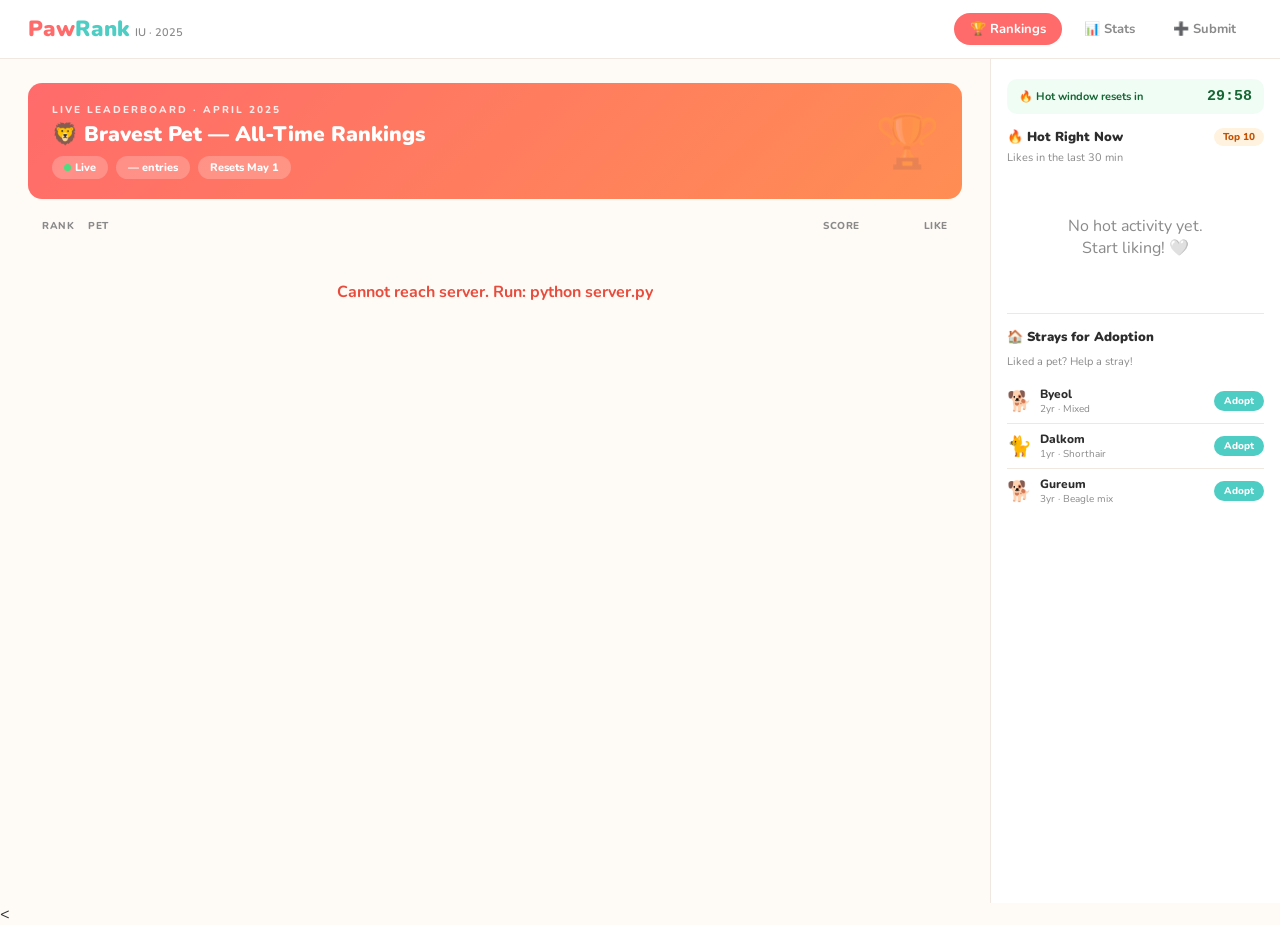
==== static/index.html @ b9560fa9 "basic" ====
<!DOCTYPE html>
<html lang="en">
<head>
  <meta charset="UTF-8"/>
  <meta name="viewport" content="width=device-width, initial-scale=1.0"/>
  <title>PawRank — IU Pet Leaderboard</title>
  <link href="https://fonts.googleapis.com/css2?family=Nunito:wght@400;600;700;800;900&display=swap" rel="stylesheet"/>
  <link rel="stylesheet" href="/static/style.css"/>
</head>
<body>

<nav>
  <div class="logo">Paw<span>Rank</span><small>IU · 2025</small></div>
  <div class="nav-right">
    <button class="nav-tab active" onclick="showPage('rank')">🏆 Rankings</button>
    <button class="nav-tab" onclick="showPage('stats')">📊 Stats</button>
    <button class="nav-tab" onclick="showPage('add')">➕ Submit</button>
  </div>
</nav>

<div class="app">

  <!-- MAIN -->
  <div class="main-area">

    <div class="page active" id="page-rank">
      <div class="banner">
        <div class="banner-label">Live Leaderboard · April 2025</div>
        <div class="banner-title">🦁 Bravest Pet — All-Time Rankings</div>
        <div class="banner-row">
          <div class="banner-pill"><span class="live-dot"></span>Live</div>
          <div class="banner-pill" id="entry-count">— entries</div>
          <div class="banner-pill">Resets May 1</div>
        </div>
      </div>
      <div class="board-header">
        <div>Rank</div>
        <div>Pet</div>
        <div style="text-align:right">Score</div>
        <div style="text-align:right">Like</div>
      </div>
      <div id="rank-list"><div class="loading">Loading...</div></div>
    </div>

    <div class="page" id="page-stats">
      <div class="banner banner-purple">
        <div class="banner-label">Analytics</div>
        <div class="banner-title">📊 Score Statistics</div>
      </div>
      <div class="stats-grid" id="stats-cards">
        <div class="stat-card span3">Loading...</div>
      </div>
      <div class="s-lbl">Endpoint Performance</div>
      <div class="form-card" id="perf-table"></div>
      <div class="api-log" id="stats-log">Waiting...</div>
    </div>

    <div class="page" id="page-add">
      <div class="s-lbl">Submit Your Pet</div>
      <div class="form-card">
        <div class="row2">
          <div class="field"><label>Username</label><input id="f-user" placeholder="e.g. jiwoo_kim"/></div>
          <div class="field"><label>Pet Name</label><input id="f-pet" placeholder="e.g. Bori"/></div>
        </div>
        <div class="row2">
          <div class="field">
            <label>Pet Type</label>
            <select id="f-type">
              <option>Dog</option><option>Cat</option><option>Rabbit</option>
              <option>Hamster</option><option>Bird</option><option>Other</option>
            </select>
          </div>
          <div class="field"><label>Score</label><input id="f-score" type="number" placeholder="0–100" min="0" max="100"/></div>
        </div>
        <div class="field">
          <label>Theme</label>
          <select id="f-theme">
            <option>Bravest Pet</option><option>Best Outfit</option>
            <option>Best Matching Song</option><option>Smartest Pet</option>
            <option>Cutest Pet</option><option>Most Look-alike Owner</option>
            <option>Best Pose</option>
          </select>
        </div>
        <button class="submit-btn" onclick="submitEntry()">Submit to Leaderboard 🚀</button>
      </div>
      <div class="s-lbl">Remove Entry</div>
      <div class="form-card">
        <div class="field"><label>Username</label><input id="r-user" placeholder="e.g. jiwoo_kim"/></div>
        <button class="remove-btn" onclick="removeEntry()">Remove Entry</button>
      </div>
      <div class="api-log" id="add-log">No requests yet.</div>
    </div>

  </div>

  <!-- SIDEBAR -->
  <div class="sidebar">
    <div class="countdown-box">
      <div class="cd-label">🔥 Hot window resets in</div>
      <div class="cd-time" id="hot-timer">30:00</div>
    </div>
    <div class="s-title">
      🔥 Hot Right Now
      <span class="hot-badge">Top 10</span>
    </div>
    <div class="s-sub">Likes in the last 30 min</div>
    <div id="hot-list"><div class="loading">No hot activity yet.<br/>Start liking! 🤍</div></div>

    <div class="s-divider"></div>

    <div class="s-title" style="margin-bottom:8px">🏠 Strays for Adoption</div>
    <div class="s-sub">Liked a pet? Help a stray!</div>
    <div id="stray-list">
      <div class="stray-row">
        <span class="stray-emoji">🐕</span>
        <div class="stray-info"><div class="stray-name">Byeol</div><div class="stray-desc">2yr · Mixed</div></div>
        <button class="adopt-btn" onclick="toast('💛 Redirecting to adoption!')">Adopt</button>
      </div>
      <div class="stray-row">
        <span class="stray-emoji">🐈</span>
        <div class="stray-info"><div class="stray-name">Dalkom</div><div class="stray-desc">1yr · Shorthair</div></div>
        <button class="adopt-btn" onclick="toast('💛 Redirecting to adoption!')">Adopt</button>
      </div>
      <div class="stray-row">
        <span class="stray-emoji">🐕</span>
        <div class="stray-info"><div class="stray-name">Gureum</div><div class="stray-desc">3yr · Beagle mix</div></div>
        <button class="adopt-btn" onclick="toast('💛 Redirecting to adoption!')">Adopt</button>
      </div>
    </div>
  </div>

</div>

<div class="toast" id="toast-el"></div>

<<script src="/static/api.js"></script>
<script src="/static/leaderboard.js"></script>
<script src="/static/hotlist.js"></script>
<script src="/static/app.js"></script>
</body>
</html>
---- static/style.css ----
*{box-sizing:border-box;margin:0;padding:0}
:root{
  --brand:#ff6b6b;
  --brand2:#4ecdc4;
  --hot:#ff8c00;
  --bg:#fefaf6;
  --card:#fff;
  --border:#f0e8e0;
  --text:#2d2d2d;
  --muted:#8a8a8a;
  --r:14px;
}

/* ── BASE ── */
body{
  font-family:'Nunito',sans-serif;
  background:var(--bg);
  color:var(--text);
  min-height:100vh;
}

/* ── NAV ── */
nav{
  display:flex;
  align-items:center;
  justify-content:space-between;
  padding:13px 28px;
  background:#fff;
  border-bottom:1.5px solid var(--border);
  position:sticky;
  top:0;
  z-index:100;
}
.logo{font-size:22px;font-weight:900;color:var(--brand)}
.logo span{color:var(--brand2)}
.logo small{font-size:11px;font-weight:600;color:var(--muted);margin-left:5px}
.nav-right{display:flex;gap:6px}
.nav-tab{
  padding:7px 16px;
  border-radius:20px;
  font-size:13px;
  font-weight:700;
  cursor:pointer;
  border:none;
  background:transparent;
  color:var(--muted);
  font-family:'Nunito',sans-serif;
  transition:all .15s;
}
.nav-tab:hover{background:#f5f0eb}
.nav-tab.active{background:var(--brand);color:#fff}

/* ── LAYOUT ── */
.app{display:flex;min-height:calc(100vh - 56px)}
.main-area{flex:1;padding:24px 28px;min-width:0;overflow-y:auto}
.sidebar{
  width:290px;
  flex-shrink:0;
  border-left:1.5px solid var(--border);
  padding:20px 16px;
  background:#fff;
  position:sticky;
  top:56px;
  height:calc(100vh - 56px);
  overflow-y:auto;
}

/* ── PAGES ── */
.page{display:none}
.page.active{display:block}

/* ── BANNER ── */
.banner{
  border-radius:var(--r);
  padding:20px 24px;
  color:#fff;
  margin-bottom:20px;
  background:linear-gradient(135deg,#ff6b6b,#ff8e53);
  position:relative;
  overflow:hidden;
}
.banner::after{
  content:'🏆';
  position:absolute;
  right:22px;top:50%;
  transform:translateY(-50%);
  font-size:52px;
  opacity:.18;
}
.banner-purple{background:linear-gradient(135deg,#7c3aed,#a855f7)}
.banner-purple::after{content:'📊'}
.banner-label{
  font-size:10px;font-weight:800;
  letter-spacing:2px;text-transform:uppercase;
  opacity:.85;margin-bottom:3px;
}
.banner-title{font-size:21px;font-weight:900}
.banner-row{display:flex;align-items:center;gap:8px;margin-top:8px;flex-wrap:wrap}
.banner-pill{
  background:rgba(255,255,255,.22);
  border-radius:20px;
  padding:4px 12px;
  font-size:11px;font-weight:800;
}

/* ── LIVE DOT ── */
.live-dot{
  width:7px;height:7px;
  border-radius:50%;
  background:#4ade80;
  display:inline-block;
  margin-right:4px;
  animation:pulse 1.4s infinite;
}
@keyframes pulse{0%,100%{opacity:1}50%{opacity:.3}}

/* ── LEADERBOARD ── */
.board-header{
  display:grid;
  grid-template-columns:46px 1fr 80px 88px;
  padding:0 14px 8px;
  font-size:10px;font-weight:800;
  color:var(--muted);
  letter-spacing:.6px;
  text-transform:uppercase;
}
.rank-row{
  display:grid;
  grid-template-columns:46px 1fr 80px 88px;
  align-items:center;
  background:var(--card);
  border:1.5px solid var(--border);
  border-radius:var(--r);
  padding:11px 14px;
  margin-bottom:7px;
  transition:transform .12s,box-shadow .12s;
}
.rank-row:hover{transform:translateX(3px);box-shadow:0 2px 10px rgba(0,0,0,.06)}
.rank-row.gold{border-color:#FFD700;border-width:2px;background:#fffdf0}
.rank-row.silver{border-color:#C0C0C0;border-width:2px}
.rank-row.bronze{border-color:#CD7F32;border-width:2px;background:#fff8f4}

.rank-num{font-size:19px;font-weight:900;text-align:center}
.rank-pet{display:flex;align-items:center;gap:10px}
.pet-av{
  width:40px;height:40px;
  border-radius:50%;
  display:flex;align-items:center;justify-content:center;
  font-size:22px;flex-shrink:0;
}
.pet-name{font-size:14px;font-weight:800}
.pet-owner{font-size:11px;color:var(--muted)}
.type-tag{
  display:inline-block;
  background:#f5f0eb;
  border-radius:20px;
  padding:1px 7px;
  font-size:10px;font-weight:700;
  color:#8a7060;margin-top:2px;
}
.score-col{text-align:right}
.score-num{font-size:17px;font-weight:900;color:var(--brand);display:inline-block}
.score-lbl{font-size:10px;color:var(--muted);font-weight:700}
.like-col{display:flex;justify-content:flex-end}
.like-btn{
  display:flex;align-items:center;gap:5px;
  background:none;
  border:1.5px solid var(--border);
  border-radius:20px;
  padding:6px 13px;
  font-size:13px;font-weight:800;
  cursor:pointer;
  font-family:'Nunito',sans-serif;
  transition:all .12s;
  white-space:nowrap;
}
.like-btn:hover{border-color:#ffb3b3;background:#fff5f5}
.like-btn.liked{background:#fff0f0;border-color:var(--brand);color:var(--brand)}
.like-btn:active{transform:scale(.95)}

@keyframes scoreFlash{
  0%{transform:scale(1)}
  40%{transform:scale(1.25);color:#ff4444}
  100%{transform:scale(1)}
}
.flash{animation:scoreFlash .32s ease}

/* ── SIDEBAR ── */
.countdown-box{
  background:#f0fdf4;
  border-radius:10px;
  padding:9px 12px;
  margin-bottom:14px;
  display:flex;align-items:center;justify-content:space-between;
}
.cd-label{font-size:11px;font-weight:700;color:#166534}
.cd-time{font-size:15px;font-weight:900;color:#166534;font-family:monospace}
.s-title{
  font-size:13px;font-weight:900;
  margin-bottom:4px;
  display:flex;align-items:center;justify-content:space-between;
}
.s-sub{font-size:11px;color:var(--muted);margin-bottom:10px}
.hot-badge{
  background:#fff3e0;color:#c45000;
  border-radius:20px;padding:2px 9px;
  font-size:10px;font-weight:800;
}
.hot-item{
  display:flex;align-items:center;gap:8px;
  padding:8px 9px;border-radius:9px;
  margin-bottom:5px;
  border:1px solid transparent;
  cursor:pointer;transition:background .1s;
}
.hot-item:hover{background:#fff5f5;border-color:#ffe0e0}
.hot-item.top3{border-color:#ffd700;background:#fffdf0}
.h-rank{font-size:12px;font-weight:900;width:20px;text-align:center;flex-shrink:0}
.h-emoji{font-size:20px;flex-shrink:0}
.h-info{flex:1;min-width:0}
.h-name{font-size:12px;font-weight:800;white-space:nowrap;overflow:hidden;text-overflow:ellipsis}
.h-owner{font-size:10px;color:var(--muted)}
.h-bar{height:3px;background:#ffe0cc;border-radius:2px;margin-top:3px}
.h-bar-fill{height:100%;background:var(--hot);border-radius:2px;transition:width .35s}
.h-count{font-size:11px;font-weight:900;color:var(--hot);flex-shrink:0}
.s-divider{border:none;border-top:1px solid var(--border);margin:14px 0}

/* ── STRAYS ── */
.stray-row{
  display:flex;align-items:center;gap:8px;
  padding:7px 0;
  border-bottom:1px solid var(--border);
}
.stray-row:last-child{border-bottom:none}
.stray-emoji{font-size:20px}
.stray-info{flex:1}
.stray-name{font-size:12px;font-weight:800}
.stray-desc{font-size:10px;color:var(--muted)}
.adopt-btn{
  background:var(--brand2);color:#fff;
  border:none;border-radius:20px;
  padding:3px 10px;font-size:10px;font-weight:800;
  cursor:pointer;font-family:'Nunito',sans-serif;
}
.adopt-btn:hover{background:#3bbdb4}

/* ── STATS ── */
.stats-grid{display:grid;grid-template-columns:repeat(3,1fr);gap:10px;margin-bottom:18px}
.stat-card{
  background:var(--card);
  border:1.5px solid var(--border);
  border-radius:var(--r);
  padding:14px;text-align:center;
}
.span3{grid-column:span 3;padding:30px;color:var(--muted)}
.stat-val{font-size:24px;font-weight:900;color:var(--brand)}
.stat-lbl{font-size:11px;font-weight:700;color:var(--muted);margin-top:2px}
.perf-row{
  display:flex;align-items:center;justify-content:space-between;
  padding:8px 0;border-bottom:1px solid var(--border);
}
.perf-row:last-child{border-bottom:none}
.perf-ep{
  font-size:12px;font-weight:800;font-family:monospace;
  background:#f5f5f5;padding:2px 7px;border-radius:5px;
}
.perf-val{font-size:13px;font-weight:900;color:var(--brand2)}

/* ── FORM ── */
.form-card{
  background:var(--card);
  border:1.5px solid var(--border);
  border-radius:var(--r);
  padding:20px;margin-bottom:16px;
}
.field{margin-bottom:13px}
.field label{
  display:block;font-size:11px;font-weight:800;
  color:var(--muted);text-transform:uppercase;
  letter-spacing:.7px;margin-bottom:5px;
}
.field input,.field select{
  width:100%;
  border:1.5px solid var(--border);
  border-radius:9px;
  padding:9px 13px;
  font-size:14px;
  font-family:'Nunito',sans-serif;
  outline:none;background:#fff;color:var(--text);
  transition:border-color .15s;
}
.field input:focus,.field select:focus{border-color:var(--brand2)}
.row2{display:grid;grid-template-columns:1fr 1fr;gap:12px}
.submit-btn{
  width:100%;background:var(--brand);color:#fff;
  border:none;border-radius:11px;padding:12px;
  font-size:15px;font-weight:900;cursor:pointer;
  font-family:'Nunito',sans-serif;transition:background .15s;
}
.submit-btn:hover{background:#ff5252}
.remove-btn{
  width:100%;background:#fff;color:var(--brand);
  border:1.5px solid var(--brand);border-radius:11px;
  padding:10px;font-size:14px;font-weight:800;
  cursor:pointer;font-family:'Nunito',sans-serif;transition:all .15s;
}
.remove-btn:hover{background:#fff0f0}

/* ── MISC ── */
.api-log{
  background:#1a1a2e;color:#a0e4a0;
  border-radius:9px;padding:12px;
  font-family:monospace;font-size:11px;
  max-height:130px;overflow-y:auto;
  margin-top:12px;white-space:pre-wrap;word-break:break-all;
}
.s-lbl{
  font-size:11px;font-weight:800;color:var(--muted);
  letter-spacing:.6px;text-transform:uppercase;margin-bottom:10px;
}
.loading{text-align:center;padding:40px;color:var(--muted)}
.toast{
  position:fixed;bottom:24px;left:50%;
  transform:translateX(-50%) translateY(8px);
  background:#2d2d2d;color:#fff;
  padding:10px 22px;border-radius:20px;
  font-size:13px;font-weight:700;
  z-index:999;opacity:0;
  transition:opacity .22s,transform .22s;
  pointer-events:none;
}
.toast.show{opacity:1;transform:translateX(-50%) translateY(0)}
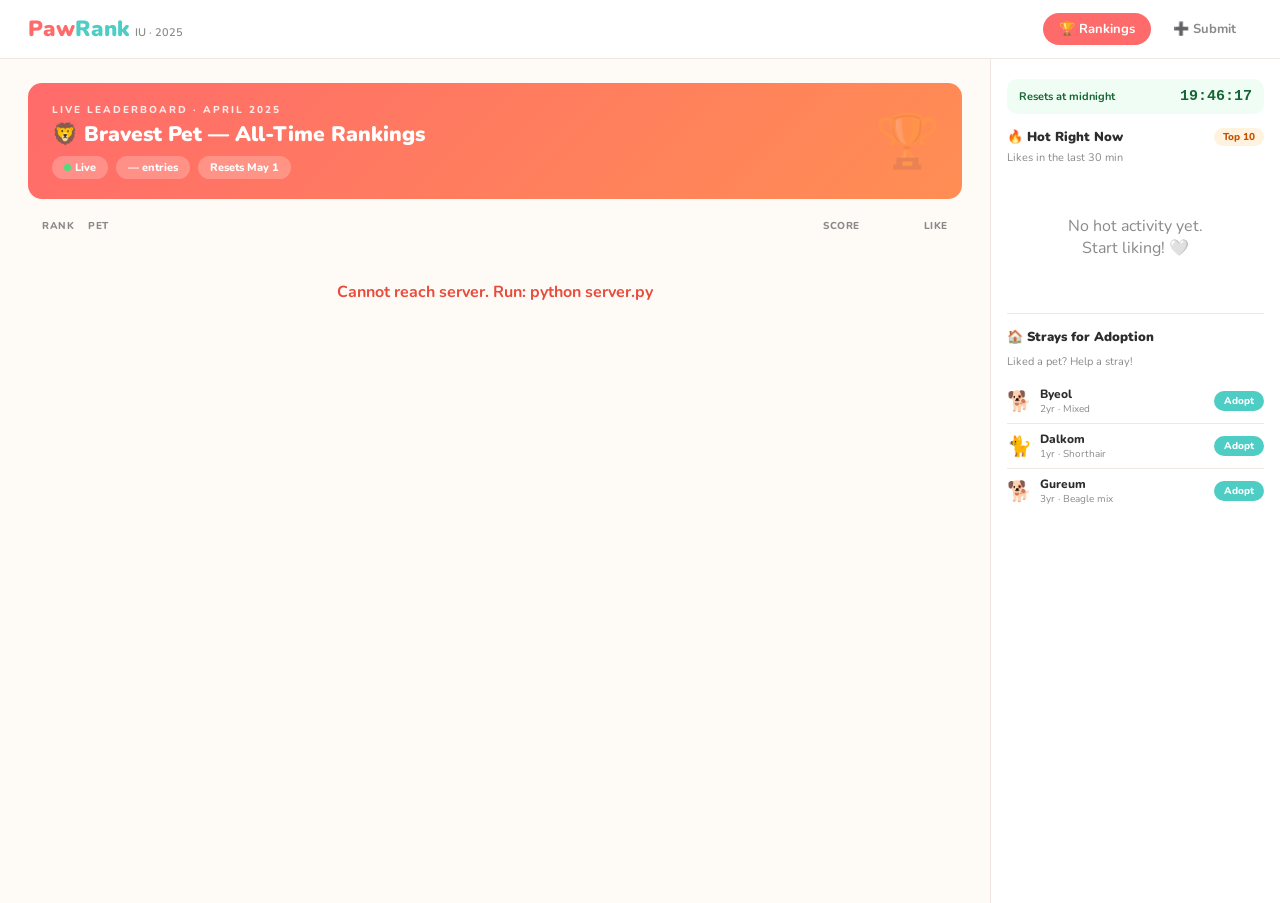
==== commit 9979807d: "leaderboard change" ====
--- a/static/index.html
+++ b/static/index.html
@@ -3,7 +3,7 @@
 <head>
   <meta charset="UTF-8"/>
   <meta name="viewport" content="width=device-width, initial-scale=1.0"/>
-  <title>PawRank — IU Pet Leaderboard</title>
+  <title>PawRank — Rankings</title>
   <link href="https://fonts.googleapis.com/css2?family=Nunito:wght@400;600;700;800;900&display=swap" rel="stylesheet"/>
   <link rel="stylesheet" href="/static/style.css"/>
 </head>
@@ -12,91 +12,35 @@
 <nav>
   <div class="logo">Paw<span>Rank</span><small>IU · 2025</small></div>
   <div class="nav-right">
-    <button class="nav-tab active" onclick="showPage('rank')">🏆 Rankings</button>
-    <button class="nav-tab" onclick="showPage('stats')">📊 Stats</button>
-    <button class="nav-tab" onclick="showPage('add')">➕ Submit</button>
+    <a href="/"><button class="nav-tab active">🏆 Rankings</button></a>
+    <a href="/submit"><button class="nav-tab">➕ Submit</button></a>
   </div>
 </nav>
 
 <div class="app">
 
-  <!-- MAIN -->
   <div class="main-area">
-
-    <div class="page active" id="page-rank">
-      <div class="banner">
-        <div class="banner-label">Live Leaderboard · April 2025</div>
-        <div class="banner-title">🦁 Bravest Pet — All-Time Rankings</div>
-        <div class="banner-row">
-          <div class="banner-pill"><span class="live-dot"></span>Live</div>
-          <div class="banner-pill" id="entry-count">— entries</div>
-          <div class="banner-pill">Resets May 1</div>
-        </div>
+    <div class="banner">
+      <div class="banner-label">Live Leaderboard · April 2025</div>
+      <div class="banner-title">🦁 Bravest Pet — All-Time Rankings</div>
+      <div class="banner-row">
+        <div class="banner-pill"><span class="live-dot"></span>Live</div>
+        <div class="banner-pill" id="entry-count">— entries</div>
+        <div class="banner-pill">Resets May 1</div>
       </div>
-      <div class="board-header">
-        <div>Rank</div>
-        <div>Pet</div>
-        <div style="text-align:right">Score</div>
-        <div style="text-align:right">Like</div>
-      </div>
-      <div id="rank-list"><div class="loading">Loading...</div></div>
     </div>
-
-    <div class="page" id="page-stats">
-      <div class="banner banner-purple">
-        <div class="banner-label">Analytics</div>
-        <div class="banner-title">📊 Score Statistics</div>
-      </div>
-      <div class="stats-grid" id="stats-cards">
-        <div class="stat-card span3">Loading...</div>
-      </div>
-      <div class="s-lbl">Endpoint Performance</div>
-      <div class="form-card" id="perf-table"></div>
-      <div class="api-log" id="stats-log">Waiting...</div>
+    <div class="board-header">
+      <div>Rank</div>
+      <div>Pet</div>
+      <div style="text-align:right">Score</div>
+      <div style="text-align:right">Like</div>
     </div>
-
-    <div class="page" id="page-add">
-      <div class="s-lbl">Submit Your Pet</div>
-      <div class="form-card">
-        <div class="row2">
-          <div class="field"><label>Username</label><input id="f-user" placeholder="e.g. jiwoo_kim"/></div>
-          <div class="field"><label>Pet Name</label><input id="f-pet" placeholder="e.g. Bori"/></div>
-        </div>
-        <div class="row2">
-          <div class="field">
-            <label>Pet Type</label>
-            <select id="f-type">
-              <option>Dog</option><option>Cat</option><option>Rabbit</option>
-              <option>Hamster</option><option>Bird</option><option>Other</option>
-            </select>
-          </div>
-          <div class="field"><label>Score</label><input id="f-score" type="number" placeholder="0–100" min="0" max="100"/></div>
-        </div>
-        <div class="field">
-          <label>Theme</label>
-          <select id="f-theme">
-            <option>Bravest Pet</option><option>Best Outfit</option>
-            <option>Best Matching Song</option><option>Smartest Pet</option>
-            <option>Cutest Pet</option><option>Most Look-alike Owner</option>
-            <option>Best Pose</option>
-          </select>
-        </div>
-        <button class="submit-btn" onclick="submitEntry()">Submit to Leaderboard 🚀</button>
-      </div>
-      <div class="s-lbl">Remove Entry</div>
-      <div class="form-card">
-        <div class="field"><label>Username</label><input id="r-user" placeholder="e.g. jiwoo_kim"/></div>
-        <button class="remove-btn" onclick="removeEntry()">Remove Entry</button>
-      </div>
-      <div class="api-log" id="add-log">No requests yet.</div>
-    </div>
-
+    <div id="rank-list"><div class="loading">Loading...</div></div>
   </div>
 
-  <!-- SIDEBAR -->
   <div class="sidebar">
     <div class="countdown-box">
-      <div class="cd-label">🔥 Hot window resets in</div>
+      <div class="cd-label"> Resets at midnight</div>
       <div class="cd-time" id="hot-timer">30:00</div>
     </div>
     <div class="s-title">
@@ -104,26 +48,37 @@
       <span class="hot-badge">Top 10</span>
     </div>
     <div class="s-sub">Likes in the last 30 min</div>
-    <div id="hot-list"><div class="loading">No hot activity yet.<br/>Start liking! 🤍</div></div>
+    <div id="hot-list">
+      <div class="loading">No hot activity yet.<br/>Start liking! 🤍</div>
+    </div>
 
     <div class="s-divider"></div>
 
     <div class="s-title" style="margin-bottom:8px">🏠 Strays for Adoption</div>
     <div class="s-sub">Liked a pet? Help a stray!</div>
-    <div id="stray-list">
+    <div>
       <div class="stray-row">
         <span class="stray-emoji">🐕</span>
-        <div class="stray-info"><div class="stray-name">Byeol</div><div class="stray-desc">2yr · Mixed</div></div>
+        <div class="stray-info">
+          <div class="stray-name">Byeol</div>
+          <div class="stray-desc">2yr · Mixed</div>
+        </div>
         <button class="adopt-btn" onclick="toast('💛 Redirecting to adoption!')">Adopt</button>
       </div>
       <div class="stray-row">
         <span class="stray-emoji">🐈</span>
-        <div class="stray-info"><div class="stray-name">Dalkom</div><div class="stray-desc">1yr · Shorthair</div></div>
+        <div class="stray-info">
+          <div class="stray-name">Dalkom</div>
+          <div class="stray-desc">1yr · Shorthair</div>
+        </div>
         <button class="adopt-btn" onclick="toast('💛 Redirecting to adoption!')">Adopt</button>
       </div>
       <div class="stray-row">
         <span class="stray-emoji">🐕</span>
-        <div class="stray-info"><div class="stray-name">Gureum</div><div class="stray-desc">3yr · Beagle mix</div></div>
+        <div class="stray-info">
+          <div class="stray-name">Gureum</div>
+          <div class="stray-desc">3yr · Beagle mix</div>
+        </div>
         <button class="adopt-btn" onclick="toast('💛 Redirecting to adoption!')">Adopt</button>
       </div>
     </div>
@@ -133,7 +88,7 @@
 
 <div class="toast" id="toast-el"></div>
 
-<<script src="/static/api.js"></script>
+<script src="/static/api.js"></script>
 <script src="/static/leaderboard.js"></script>
 <script src="/static/hotlist.js"></script>
 <script src="/static/app.js"></script>
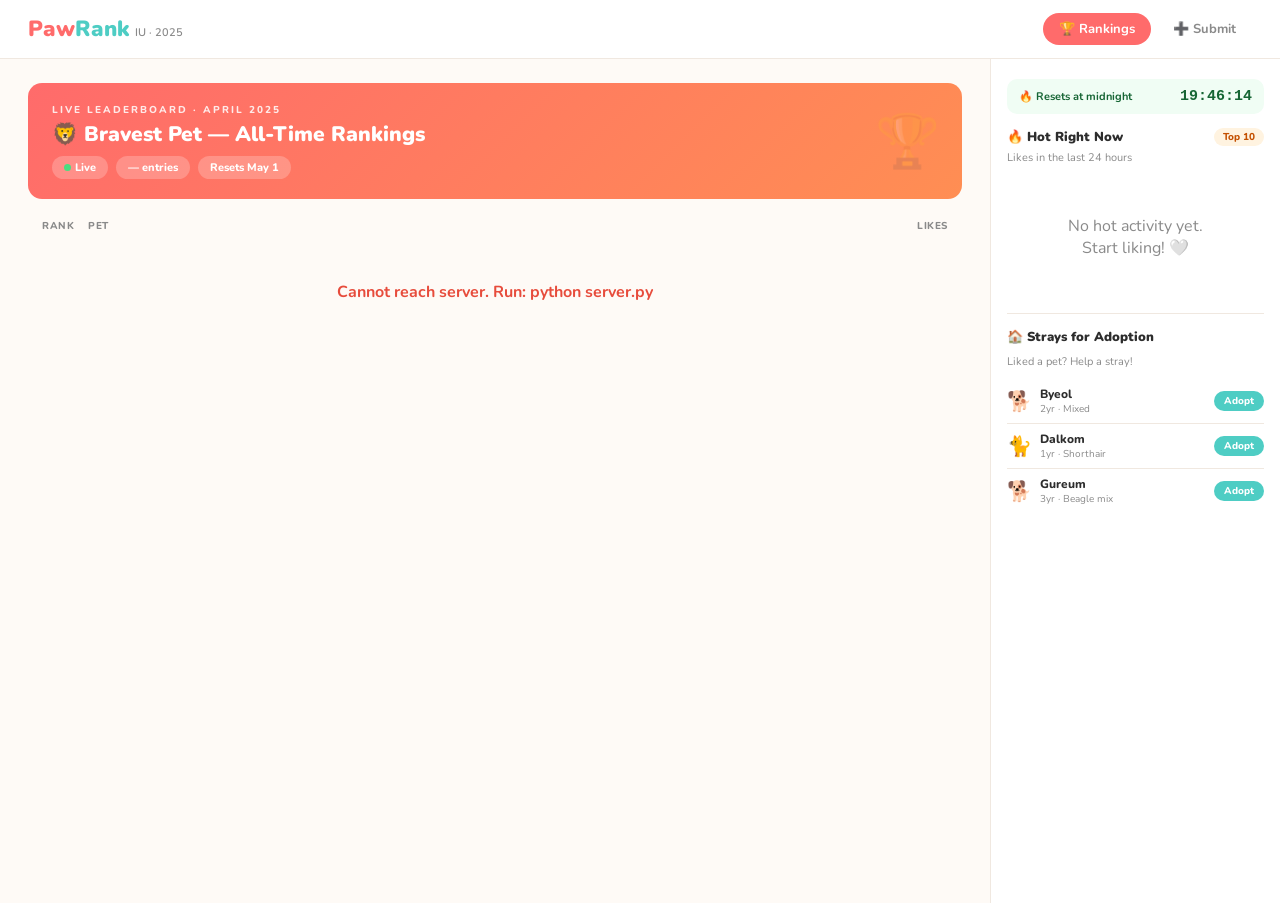
==== commit dce6b325: "change 2" ====
--- a/static/index.html
+++ b/static/index.html
@@ -32,22 +32,21 @@
     <div class="board-header">
       <div>Rank</div>
       <div>Pet</div>
-      <div style="text-align:right">Score</div>
-      <div style="text-align:right">Like</div>
+      <div style="text-align:right">Likes</div>
     </div>
     <div id="rank-list"><div class="loading">Loading...</div></div>
   </div>
 
   <div class="sidebar">
     <div class="countdown-box">
-      <div class="cd-label"> Resets at midnight</div>
-      <div class="cd-time" id="hot-timer">30:00</div>
+      <div class="cd-label">🔥 Resets at midnight</div>
+      <div class="cd-time" id="hot-timer">00:00:00</div>
     </div>
     <div class="s-title">
       🔥 Hot Right Now
       <span class="hot-badge">Top 10</span>
     </div>
-    <div class="s-sub">Likes in the last 30 min</div>
+    <div class="s-sub">Likes in the last 24 hours</div>
     <div id="hot-list">
       <div class="loading">No hot activity yet.<br/>Start liking! 🤍</div>
     </div>
--- a/static/style.css
+++ b/static/style.css
@@ -11,7 +11,7 @@
   --r:14px;
 }
 
-/* ── BASE ── */
+
 body{
   font-family:'Nunito',sans-serif;
   background:var(--bg);
@@ -19,7 +19,7 @@
   min-height:100vh;
 }
 
-/* ── NAV ── */
+
 nav{
   display:flex;
   align-items:center;
@@ -34,7 +34,8 @@
 .logo{font-size:22px;font-weight:900;color:var(--brand)}
 .logo span{color:var(--brand2)}
 .logo small{font-size:11px;font-weight:600;color:var(--muted);margin-left:5px}
-.nav-right{display:flex;gap:6px}
+.nav-right{display:flex;gap:6px;align-items:center}
+.nav-right a{text-decoration:none}
 .nav-tab{
   padding:7px 16px;
   border-radius:20px;
@@ -50,7 +51,6 @@
 .nav-tab:hover{background:#f5f0eb}
 .nav-tab.active{background:var(--brand);color:#fff}
 
-/* ── LAYOUT ── */
 .app{display:flex;min-height:calc(100vh - 56px)}
 .main-area{flex:1;padding:24px 28px;min-width:0;overflow-y:auto}
 .sidebar{
@@ -65,11 +65,14 @@
   overflow-y:auto;
 }
 
-/* ── PAGES ── */
-.page{display:none}
-.page.active{display:block}
-
-/* ── BANNER ── */
+
+.submit-wrap{
+  max-width:560px;
+  margin:0 auto;
+  padding:24px 28px;
+}
+
+
 .banner{
   border-radius:var(--r);
   padding:20px 24px;
@@ -87,8 +90,8 @@
   font-size:52px;
   opacity:.18;
 }
-.banner-purple{background:linear-gradient(135deg,#7c3aed,#a855f7)}
-.banner-purple::after{content:'📊'}
+.banner-teal{background:linear-gradient(135deg,#4ecdc4,#2bb5ab)}
+.banner-teal::after{content:'➕'}
 .banner-label{
   font-size:10px;font-weight:800;
   letter-spacing:2px;text-transform:uppercase;
@@ -103,7 +106,7 @@
   font-size:11px;font-weight:800;
 }
 
-/* ── LIVE DOT ── */
+
 .live-dot{
   width:7px;height:7px;
   border-radius:50%;
@@ -114,10 +117,10 @@
 }
 @keyframes pulse{0%,100%{opacity:1}50%{opacity:.3}}
 
-/* ── LEADERBOARD ── */
+
 .board-header{
   display:grid;
-  grid-template-columns:46px 1fr 80px 88px;
+  grid-template-columns:46px 1fr 80px;
   padding:0 14px 8px;
   font-size:10px;font-weight:800;
   color:var(--muted);
@@ -126,7 +129,7 @@
 }
 .rank-row{
   display:grid;
-  grid-template-columns:46px 1fr 80px 88px;
+  grid-template-columns:46px 1fr 80px;
   align-items:center;
   background:var(--card);
   border:1.5px solid var(--border);
@@ -161,22 +164,6 @@
 .score-col{text-align:right}
 .score-num{font-size:17px;font-weight:900;color:var(--brand);display:inline-block}
 .score-lbl{font-size:10px;color:var(--muted);font-weight:700}
-.like-col{display:flex;justify-content:flex-end}
-.like-btn{
-  display:flex;align-items:center;gap:5px;
-  background:none;
-  border:1.5px solid var(--border);
-  border-radius:20px;
-  padding:6px 13px;
-  font-size:13px;font-weight:800;
-  cursor:pointer;
-  font-family:'Nunito',sans-serif;
-  transition:all .12s;
-  white-space:nowrap;
-}
-.like-btn:hover{border-color:#ffb3b3;background:#fff5f5}
-.like-btn.liked{background:#fff0f0;border-color:var(--brand);color:var(--brand)}
-.like-btn:active{transform:scale(.95)}
 
 @keyframes scoreFlash{
   0%{transform:scale(1)}
@@ -194,7 +181,7 @@
   display:flex;align-items:center;justify-content:space-between;
 }
 .cd-label{font-size:11px;font-weight:700;color:#166534}
-.cd-time{font-size:15px;font-weight:900;color:#166534;font-family:monospace}
+.cd-time{font-size:15px;font-weight:900;color:#166634;font-family:monospace}
 .s-title{
   font-size:13px;font-weight:900;
   margin-bottom:4px;
@@ -225,7 +212,7 @@
 .h-count{font-size:11px;font-weight:900;color:var(--hot);flex-shrink:0}
 .s-divider{border:none;border-top:1px solid var(--border);margin:14px 0}
 
-/* ── STRAYS ── */
+
 .stray-row{
   display:flex;align-items:center;gap:8px;
   padding:7px 0;
@@ -244,29 +231,7 @@
 }
 .adopt-btn:hover{background:#3bbdb4}
 
-/* ── STATS ── */
-.stats-grid{display:grid;grid-template-columns:repeat(3,1fr);gap:10px;margin-bottom:18px}
-.stat-card{
-  background:var(--card);
-  border:1.5px solid var(--border);
-  border-radius:var(--r);
-  padding:14px;text-align:center;
-}
-.span3{grid-column:span 3;padding:30px;color:var(--muted)}
-.stat-val{font-size:24px;font-weight:900;color:var(--brand)}
-.stat-lbl{font-size:11px;font-weight:700;color:var(--muted);margin-top:2px}
-.perf-row{
-  display:flex;align-items:center;justify-content:space-between;
-  padding:8px 0;border-bottom:1px solid var(--border);
-}
-.perf-row:last-child{border-bottom:none}
-.perf-ep{
-  font-size:12px;font-weight:800;font-family:monospace;
-  background:#f5f5f5;padding:2px 7px;border-radius:5px;
-}
-.perf-val{font-size:13px;font-weight:900;color:var(--brand2)}
-
-/* ── FORM ── */
+
 .form-card{
   background:var(--card);
   border:1.5px solid var(--border);
@@ -306,7 +271,7 @@
 }
 .remove-btn:hover{background:#fff0f0}
 
-/* ── MISC ── */
+
 .api-log{
   background:#1a1a2e;color:#a0e4a0;
   border-radius:9px;padding:12px;
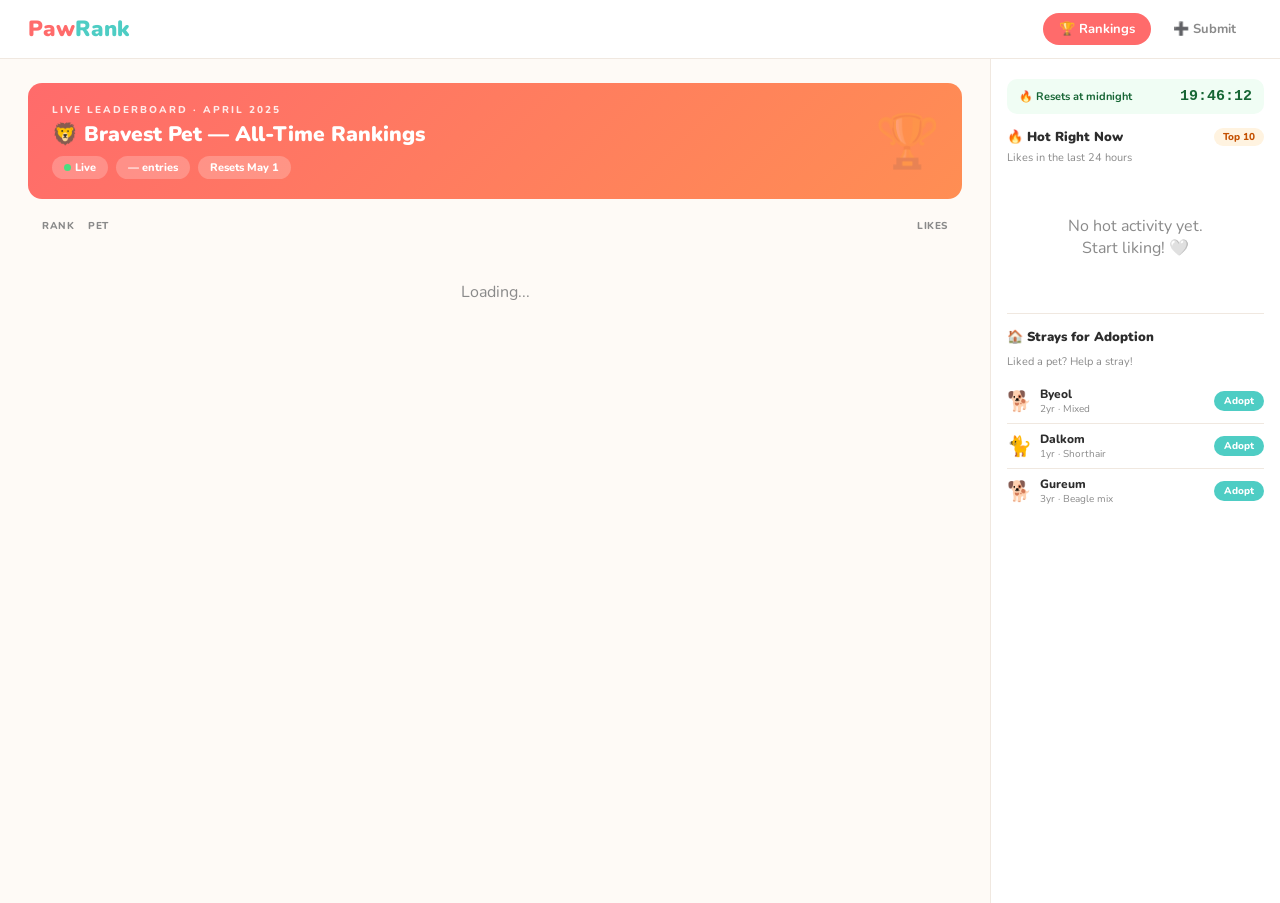
==== commit b3eac286: "changes legend" ====
--- a/static/index.html
+++ b/static/index.html
@@ -10,7 +10,7 @@
 <body>
 
 <nav>
-  <div class="logo">Paw<span>Rank</span><small>IU · 2025</small></div>
+  <div class="logo">Paw<span>Rank</span></div>
   <div class="nav-right">
     <a href="/"><button class="nav-tab active">🏆 Rankings</button></a>
     <a href="/submit"><button class="nav-tab">➕ Submit</button></a>
--- a/static/style.css
+++ b/static/style.css
@@ -294,4 +294,27 @@
   transition:opacity .22s,transform .22s;
   pointer-events:none;
 }
-.toast.show{opacity:1;transform:translateX(-50%) translateY(0)}+.toast.show{opacity:1;transform:translateX(-50%) translateY(0)}
+
+/* ── BOTTOM NAV ── */
+.bottom-nav{
+  position:fixed;bottom:0;left:0;right:0;
+  background:#fff;border-top:1.5px solid var(--border);
+  display:flex;justify-content:space-around;
+  padding:10px 0 14px;z-index:100;
+}
+.bottom-btn{
+  display:flex;flex-direction:column;align-items:center;gap:2px;
+  background:none;border:none;cursor:pointer;
+  font-size:10px;font-weight:700;color:var(--muted);
+  font-family:'Nunito',sans-serif;
+}
+.bottom-btn.active{color:var(--brand)}
+.bottom-icon{font-size:22px}
+
+/* ── SUBMIT WRAP ── */
+.submit-wrap{
+  max-width:560px;
+  margin:0 auto;
+  padding:24px 28px 80px;
+}
